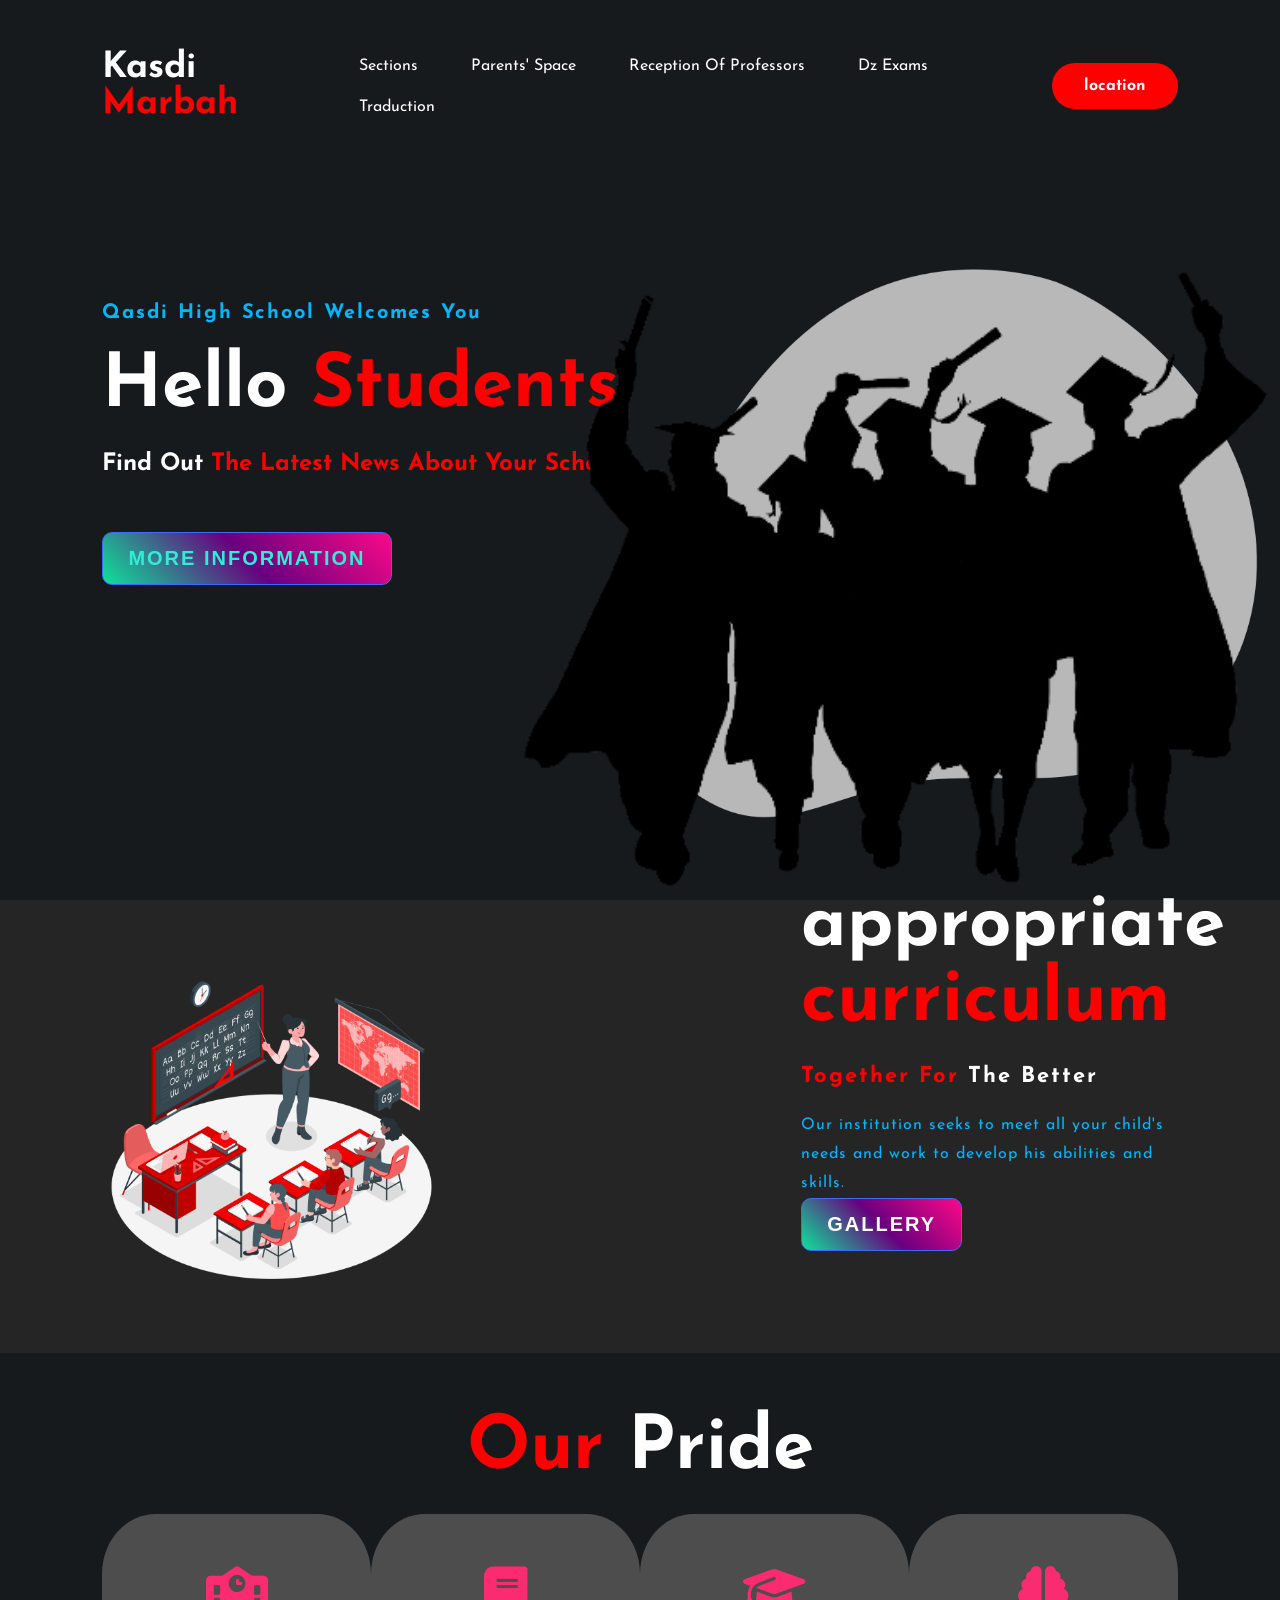
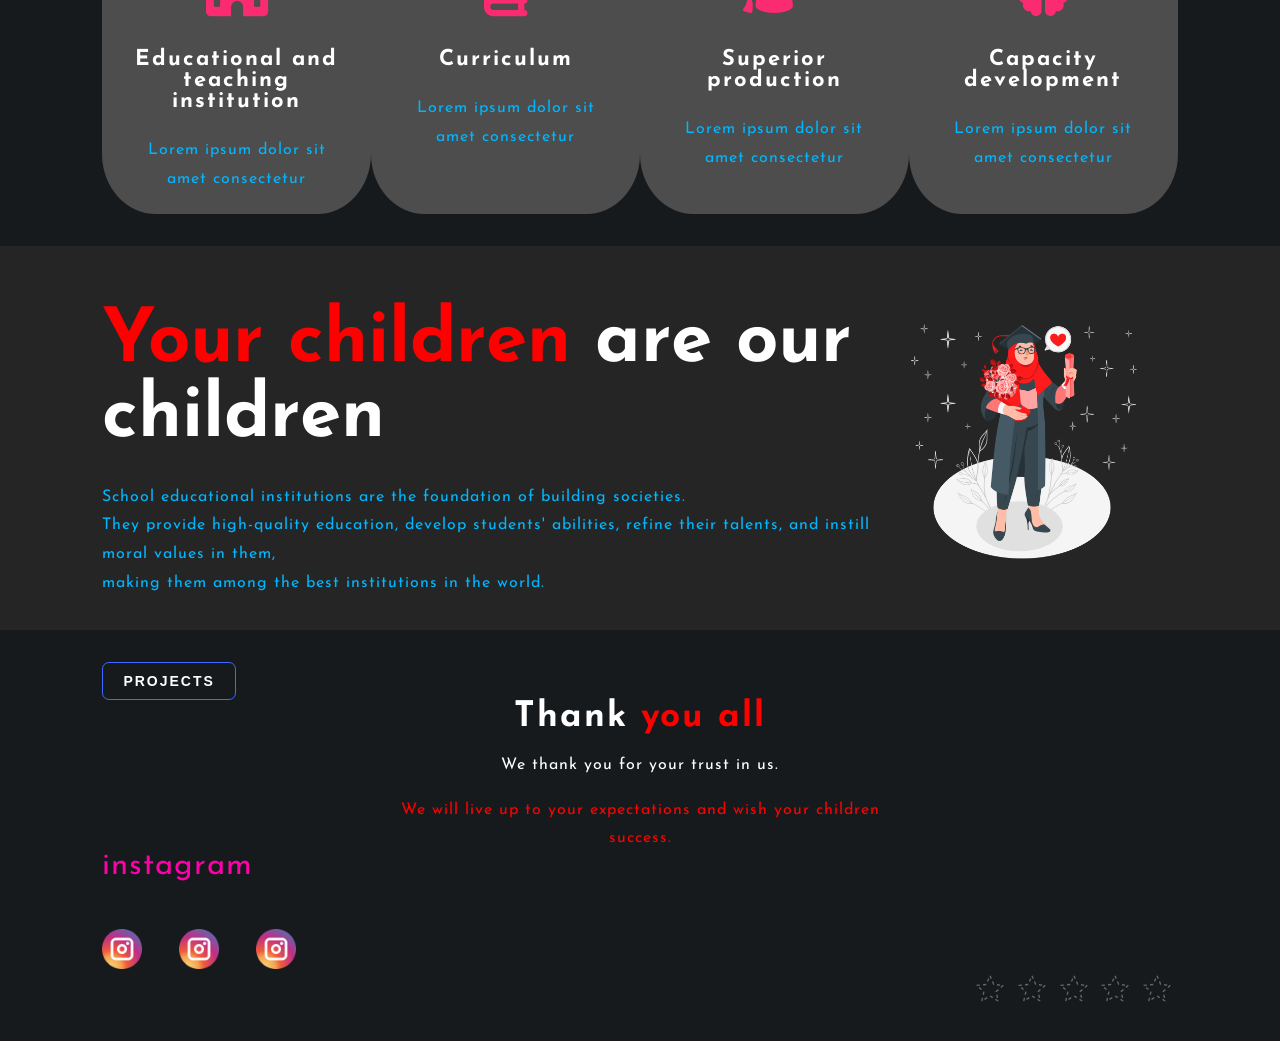
==== index.html @ 63b4a624 "Add files via upload" ====
<!DOCTYPE html>
<html lang="en">
<head>
    <meta charset="UTF-8">
    <meta name="viewport" content="width=device-width, initial-scale=1.0">
    <title>قاصدي مرباح</title>
    <meta name="description" content="مؤسسة قاصدي مرباح">
    <meta name="keywords" content="مؤسسة قاصدي مرباح">
    <link rel="stylesheet" href="index.css">
    <link rel="icon" href="LOGO/ICO1.PNG.ico">
    <link rel="preconnect" href="https://fonts.googleapis.com">
    <link href="https://fonts.googleapis.com/css2?family=Josefin+Sans:wght@500&family=Jost:ital,wght@0,100..900;1,100..900&display=swap" rel="stylesheet">
    <link rel="stylesheet" href="https://cdnjs.cloudflare.com/ajax/libs/font-awesome/6.7.2/css/all.min.css" integrity="sha512-Evv84Mr4kqVGRNSgIGL/F/aIDqQb7xQ2vcrdIwxfjThSH8CSR7PBEakCr51Ck+w+/U6swU2Im1vVX0SVk9ABhg==" crossorigin="anonymous" referrerpolicy="no-referrer" />
</head>
<body>
    
    <section class="home" id="home">
        
        <nav>
            <h6> Kasdi <span> Marbah </span></h6>
            <ul id="actions">
                <li><a href="nfive.html">Sections</a></li>
                <li><a href="https://awlyaa.education.dz/login">Parents' space</a></li>
                <li><a href="SOSL-TIME.HTML">Reception of professors</a></li>
                <li><a href="https://www.dzexams.com/ar/em">Dz Exams</a></li>
                <li><a href="https://translate.google.com/?hl=fr&sl=auto&tl=fr&op=translate">Traduction</a></li>
            </ul>


             <a href="https://maps.app.goo.gl/c3XGakcC2Zh4n3Qe9" class="btn">location</a>

             <button id="menu">
                <span></span>
                <span></span>
                <span></span>
             </button>
        </nav>
        <div class="content">
            <div class="container-texts">
                <h4>Qasdi High School Welcomes You</h4>
                <h1>Hello <span> Students</span></h1>
                <h3> Find Out  <span> The Latest News About <span> Your School</span></span></h3> 
<button class="button" id="showMoreButton">
    <span class="logon">More Information</span>
  </button>
  <div id="additionalContent" style="display: none;">
    <h2 class="logon2">information</h2>
    <p class="php">The Kasdi Merbah Foundation was established in 1995 </p>
    <p class="php">and named after Kasdi Merbah (April 16, 1938 - August 21, 1993),</p>
    <p class="php"> whose real name was Khalef Abdallah, an Algerian politician</p>
    <p class="php"> and former  Prime Minister.</p>
    <img class="imgt" src="PHOTO/qasdilol.jpg" alt="صورة إضافية">
    <img class="imgt" src="PHOTO/mn.jfif" alt="صورة إضافية">
    
             </div>
  

              
            </div>

            <div class="container-images">
                <img src="PHOTO/black.png" alt="" class="shape">
                <img src="PHOTO/hiclipart.com.png" alt="" class="pic">
            </div>
        </div>
        
    </section>

    <section class="about">
        <div class="container-imgses">
            <img src="PHOTO/abc.png" alt="">
        </div>
        <div class="container-texts">
            <h1>appropriate <span> curriculum</span></h1>
            <h5> <span> Together For</span> The Better</h5>
            <p>Our institution seeks to meet all your child's needs and work to develop his abilities and skills.  </p>
<a href="gallery.html">     
    <button class="button">
      <div class="blob1"></div>
      <div class="blob2"></div>
      <div class="inner">Gallery</div>
    </button>
</a>  

        </div>
        
    </section>

    <section class="servicee">
        <h1 class="text-conter"><span>Our </span> Pride</h1>
        <div class="box">
        <div class="card">
            <i class="fa-solid fa-school"></i>
            <h5>  Educational and teaching institution </h5>
            <div class="par">
                <p>Lorem ipsum dolor sit amet consectetur </p>
            </div>
        </div>
        <div class="card">
            <i class="fa-solid fa-book"></i>
            <h5> Curriculum </h5>
            <div class="par">
                <p>Lorem ipsum dolor sit amet consectetur </p>
            </div>
        </div>
        <div class="card">
            <i class="fa-solid fa-graduation-cap"></i>
            <h5> Superior production </h5>
            <div class="par">
                <p>Lorem ipsum dolor sit amet consectetur </p>
            </div>
        </div>
        <div class="card">
            <i class="fa-solid fa-brain"></i>
            <h5> Capacity development </h5>
            <div class="par">
                <p>Lorem ipsum dolor sit amet consectetur </p>
            </div>
        </div>
      </div>
    </section>

    <section class="skills">
        
        <div class="container-skills1">
            <h1><span> Your children </span> are our children</h1>
            <p>School educational institutions are the foundation of building societies.  </p>
            <p> They provide high-quality education, develop students' abilities, refine their talents, and instill moral values ​​in them, </p>
            <p> making them among the best institutions in the world.</p>
        </div>
        <div class="container-skills">
            <img src="PHOTO/ih.png" alt="">
        </div>
    </section>

    <footer>
    <a href="prjct.html">        
    <button >
        Projects
    </button>
    </a>
        <div class="conter-footer">
            <h2>Thank  <span> you all</span></h2>
            <p> We thank you for your trust in us.</p>
            <p class="end">We will live up to your expectations and wish your children success.</p>
        </div>
        <p class="inst">instagram</p>
        <div class="social"> 
            <a href="https://www.instagram.com/i.n.29.y/?__pwa=1" target="_blank"><img src="PHOTO/instagram.png" alt=""></a>
            <a href="https://www.instagram.com/d.a.23.f/?__pwa=1" target="_blank"><img src="PHOTO/instagram.png" alt=""></a>
            <a href="https://www.instagram.com/me_abde.ssamad/?__pwa=1" target="_blank"><img src="PHOTO/instagram.png" alt=""></a>
        </div>
       
<div class="rating">
    <input type="radio" id="star-1" name="star-radio" value="star-1">
    <label for="star-1">
      <svg xmlns="http://www.w3.org/2000/svg" viewBox="0 0 24 24"><path pathLength="360" d="M12,17.27L18.18,21L16.54,13.97L22,9.24L14.81,8.62L12,2L9.19,8.62L2,9.24L7.45,13.97L5.82,21L12,17.27Z"></path></svg>
    </label>
    <input type="radio" id="star-2" name="star-radio" value="star-1">
    <label for="star-2">
      <svg xmlns="http://www.w3.org/2000/svg" viewBox="0 0 24 24"><path pathLength="360" d="M12,17.27L18.18,21L16.54,13.97L22,9.24L14.81,8.62L12,2L9.19,8.62L2,9.24L7.45,13.97L5.82,21L12,17.27Z"></path></svg>
    </label>
    <input type="radio" id="star-3" name="star-radio" value="star-1">
    <label for="star-3">
      <svg xmlns="http://www.w3.org/2000/svg" viewBox="0 0 24 24"><path pathLength="360" d="M12,17.27L18.18,21L16.54,13.97L22,9.24L14.81,8.62L12,2L9.19,8.62L2,9.24L7.45,13.97L5.82,21L12,17.27Z"></path></svg>
    </label>
    <input type="radio" id="star-4" name="star-radio" value="star-1">
    <label for="star-4">
      <svg xmlns="http://www.w3.org/2000/svg" viewBox="0 0 24 24"><path pathLength="360" d="M12,17.27L18.18,21L16.54,13.97L22,9.24L14.81,8.62L12,2L9.19,8.62L2,9.24L7.45,13.97L5.82,21L12,17.27Z"></path></svg>
    </label>
    <input type="radio" id="star-5" name="star-radio" value="star-1">
    <label for="star-5">
      <svg xmlns="http://www.w3.org/2000/svg" viewBox="0 0 24 24"><path pathLength="360" d="M12,17.27L18.18,21L16.54,13.97L22,9.24L14.81,8.62L12,2L9.19,8.62L2,9.24L7.45,13.97L5.82,21L12,17.27Z"></path></svg>
    </label>
  </div>
        
   
    </footer>

    


    <script src="JS/script.js"></script>
</body>
</html>
---- index.css ----
:root{
--primaryColor: red;
--secondaryColor: #00b7ff;
--lightColor: #ffffff;
--bgColor-1: #171a1c;
--bgColor-2: 22282a;
--padding: 8%;
--primaryColor5: rgb(250, 43, 112);
}


h6{
    font-size: 36px;
}
.rating {
    display: flex;
    flex-direction: row-reverse;
    gap: 0.3rem;
    --stroke: #666;
    --fill: #ffc73a;
  }
  
  .rating input {
    appearance: unset;
  }
  
  .rating label {
    cursor: pointer;
  }
  
  .rating svg {
    width: 2rem;
    height: 2rem;
    overflow: visible;
    fill: transparent;
    stroke: var(--stroke);
    stroke-linejoin: bevel;
    stroke-dasharray: 12;
    animation: idle 4s linear infinite;
    transition: stroke 0.2s, fill 0.5s;
  }
  
  @keyframes idle {
    from {
      stroke-dashoffset: 24;
    }
  }
  
  .rating label:hover svg {
    stroke: var(--fill);
  }
  
  .rating input:checked ~ label svg {
    transition: 0s;
    animation: idle 4s linear infinite, yippee 0.75s backwards;
    fill: var(--fill);
    stroke: var(--fill);
    stroke-opacity: 0;
    stroke-dasharray: 0;
    stroke-linejoin: miter;
    stroke-width: 8px;
  }
  
  @keyframes yippee {
    0% {
      transform: scale(1);
      fill: var(--fill);
      fill-opacity: 0;
      stroke-opacity: 1;
      stroke: var(--stroke);
      stroke-dasharray: 10;
      stroke-width: 1px;
      stroke-linejoin: bevel;
    }
  
    30% {
      transform: scale(0);
      fill: var(--fill);
      fill-opacity: 0;
      stroke-opacity: 1;
      stroke: var(--stroke);
      stroke-dasharray: 10;
      stroke-width: 1px;
      stroke-linejoin: bevel;
    }
  
    30.1% {
      stroke: var(--fill);
      stroke-dasharray: 0;
      stroke-linejoin: miter;
      stroke-width: 8px;
    }
  
    60% {
      transform: scale(1.2);
      fill: var(--fill);
    }
  }
  





.theme {
    display: flex;
    align-items: center;
    -webkit-tap-highlight-color: transparent;
  }
  
  .theme__fill,
  .theme__icon {
    transition: 0.3s;
  }
  
  .theme__fill {
    background-color: var(--bg);
    display: block;
    mix-blend-mode: difference;
    position: fixed;
    inset: 0;
    height: 100%;
    transform: translateX(-100%);
  }
  
  .theme__icon,
  .theme__toggle {
    z-index: 1;
  }
  
  .theme__icon,
  .theme__icon-part {
    position: absolute;
  }
  
  .theme__icon {
    display: block;
    top: 0.5em;
    left: 0.5em;
    width: 1.5em;
    height: 1.5em;
  }
  
  .theme__icon-part {
    border-radius: 50%;
    box-shadow: 0.4em -0.4em 0 0.5em hsl(0,0%,100%) inset;
    top: calc(50% - 0.5em);
    left: calc(50% - 0.5em);
    width: 1em;
    height: 1em;
    transition: box-shadow var(--transDur) ease-in-out,
          opacity var(--transDur) ease-in-out,
          transform var(--transDur) ease-in-out;
    transform: scale(0.5);
  }
  
  .theme__icon-part ~ .theme__icon-part {
    background-color: hsl(0,0%,100%);
    border-radius: 0.05em;
    top: 50%;
    left: calc(50% - 0.05em);
    transform: rotate(0deg) translateY(0.5em);
    transform-origin: 50% 0;
    width: 0.1em;
    height: 0.2em;
  }
  
  .theme__icon-part:nth-child(3) {
    transform: rotate(45deg) translateY(0.45em);
  }
  
  .theme__icon-part:nth-child(4) {
    transform: rotate(90deg) translateY(0.45em);
  }
  
  .theme__icon-part:nth-child(5) {
    transform: rotate(135deg) translateY(0.45em);
  }
  
  .theme__icon-part:nth-child(6) {
    transform: rotate(180deg) translateY(0.45em);
  }
  
  .theme__icon-part:nth-child(7) {
    transform: rotate(225deg) translateY(0.45em);
  }
  
  .theme__icon-part:nth-child(8) {
    transform: rotate(270deg) translateY(0.5em);
  }
  
  .theme__icon-part:nth-child(9) {
    transform: rotate(315deg) translateY(0.5em);
  }
  
  .theme__label,
  .theme__toggle,
  .theme__toggle-wrap {
    position: relative;
  }
  
  .theme__toggle,
  .theme__toggle:before {
    display: block;
  }
  
  .theme__toggle {
    background-color: hsl(48,90%,85%);
    border-radius: 25% / 50%;
    box-shadow: 0 0 0 0.125em var(--primaryT);
    padding: 0.25em;
    width: 6em;
    height: 3em;
    -webkit-appearance: none;
    appearance: none;
    transition: background-color var(--transDur) ease-in-out,
          box-shadow 0.15s ease-in-out,
          transform var(--transDur) ease-in-out;
  }
  
  .theme__toggle:before {
    background-color: hsl(48,90%,55%);
    border-radius: 50%;
    content: "";
    width: 2.5em;
    height: 2.5em;
    transition: 0.3s;
  }
  
  .theme__toggle:focus {
    box-shadow: 0 0 0 0.125em var(--primary);
    outline: transparent;
  }
  
 
  .theme__toggle:checked {
    background-color: hsl(198,90%,15%);
  }
  
  .theme__toggle:checked:before,
  .theme__toggle:checked ~ .theme__icon {
    transform: translateX(3em);
  }
  
  .theme__toggle:checked:before {
    background-color: hsl(198,90%,55%);
  }
  
  .theme__toggle:checked ~ .theme__fill {
    transform: translateX(0);
  }
  
  .theme__toggle:checked ~ .theme__icon .theme__icon-part:nth-child(1) {
    box-shadow: 0.2em -0.2em 0 0.2em hsl(0,0%,100%) inset;
    transform: scale(1);
    top: 0.2em;
    left: -0.2em;
  }
  
  .theme__toggle:checked ~ .theme__icon .theme__icon-part ~ .theme__icon-part {
    opacity: 0;
  }
  
  .theme__toggle:checked ~ .theme__icon .theme__icon-part:nth-child(2) {
    transform: rotate(45deg) translateY(0.8em);
  }
  
  .theme__toggle:checked ~ .theme__icon .theme__icon-part:nth-child(3) {
    transform: rotate(90deg) translateY(0.8em);
  }
  
  .theme__toggle:checked ~ .theme__icon .theme__icon-part:nth-child(4) {
    transform: rotate(135deg) translateY(0.8em);
  }
  
  .theme__toggle:checked ~ .theme__icon .theme__icon-part:nth-child(5) {
    transform: rotate(180deg) translateY(0.8em);
  }
  
  .theme__toggle:checked ~ .theme__icon .theme__icon-part:nth-child(6) {
    transform: rotate(225deg) translateY(0.8em);
  }
  
  .theme__toggle:checked ~ .theme__icon .theme__icon-part:nth-child(7) {
    transform: rotate(270deg) translateY(0.8em);
  }
  
  .theme__toggle:checked ~ .theme__icon .theme__icon-part:nth-child(8) {
    transform: rotate(315deg) translateY(0.8em);
  }
  
  .theme__toggle:checked ~ .theme__icon .theme__icon-part:nth-child(9) {
    transform: rotate(360deg) translateY(0.8em);
  }
  
  .theme__toggle-wrap {
    margin: 0 0.75em;
  }
  
  @supports selector(:focus-visible) {
    .theme__toggle:focus {
      box-shadow: 0 0 0 0.125em var(--primaryT);
    }
  
    .theme__toggle:focus-visible {
      box-shadow: 0 0 0 0.125em var(--primary);
    }
  }



.imgt{
    width: 200px; 
    height: 150px; 
}




.logon{
    color: #2feed5;
}



.inst {
    color: #ff00aa;
    font-size: 31px;
    height: 20px;
    
}




button {
    position: relative;
    padding: 10px 20px;
    border-radius: 7px;
    border: 1px solid rgb(61, 106, 255);
    font-size: 14px;
    text-transform: uppercase;
    font-weight: 600;
    letter-spacing: 2px;
    background: transparent;
    color: #fff;
    overflow: hidden;
    box-shadow: 0 0 0 0 transparent;
    -webkit-transition: all 0.2s ease-in;
    -moz-transition: all 0.2s ease-in;
    transition: all 0.2s ease-in;
  }
  
  button:hover {
    background: rgb(61, 106, 255);
    box-shadow: 0 0 30px 5px rgba(0, 142, 236, 0.815);
    -webkit-transition: all 0.2s ease-out;
    -moz-transition: all 0.2s ease-out;
    transition: all 0.2s ease-out;
  }
  
  button:hover::before {
    -webkit-animation: sh02 0.5s 0s linear;
    -moz-animation: sh02 0.5s 0s linear;
    animation: sh02 0.5s 0s linear;
  }
  
  button::before {
    content: '';
    display: block;
    width: 0px;
    height: 86%;
    position: absolute;
    top: 7%;
    left: 0%;
    opacity: 0;
    background: #fff;
    box-shadow: 0 0 50px 30px #fff;
    -webkit-transform: skewX(-20deg);
    -moz-transform: skewX(-20deg);
    -ms-transform: skewX(-20deg);
    -o-transform: skewX(-20deg);
    transform: skewX(-20deg);
  }
  
  @keyframes sh02 {
    from {
      opacity: 0;
      left: 0%;
    }
  
    50% {
      opacity: 1;
    }
  
    to {
      opacity: 0;
      left: 100%;
    }
  }
  
  button:active {
    box-shadow: 0 0 0 0 transparent;
    -webkit-transition: box-shadow 0.2s ease-in;
    -moz-transition: box-shadow 0.2s ease-in;
    transition: box-shadow 0.2s ease-in;
  }
  






      




.button {
    position: relative;
    text-decoration: none;
    color: #fff;
    background: linear-gradient(45deg, #0ce39a, #69007f, #fc0987);
    padding: 14px 25px;
    border-radius: 10px;
    font-size: 1.25em;
    cursor: pointer;
  }
  
  .button span {
    position: relative;
    z-index: 1;
  }
  
  .button::before {
    content: "";
    position: absolute;
    inset: 1px;
    background: #272727;
    border-radius: 9px;
    transition: 0.5s;
  }
  
  .button:hover::before {
    opacity: 0.7;
  }
  
  .button::after {
    content: "";
    position: absolute;
    inset: 0px;
    background: linear-gradient(45deg, #0ce39a, #69007f, #fc0987);
    border-radius: 9px;
    transition: 0.5s;
    opacity: 0;
    filter: blur(20px);
  }
  
  .button:hover:after {
    opacity: 1;
  }
  

*{
    margin: 0;
    padding: 0;
    box-sizing: border-box;
}

html{
    font-family: "Josefin Sans", sans-serif;
    font-size: 16px;
    color: var(--lightColor);
}

.home{
    width: 100%;
    height: 100vh;
    background-color: var(--bgColor-1);
    display: flex;
    flex-direction: column;
}

span{
    color: var(--primaryColor);
}

h2{
    font-size: 2.2rem;
    letter-spacing: 0.12rem;
    cursor: pointer;
}

nav{
    padding-top: 2.8rem;
    padding-left: var(--padding);
    padding-right: var(--padding);
    display: flex;
    justify-content: space-between;
    align-items: center;
}

nav ul li {
    list-style-type: none;
    display: inline-block;
    margin: 0.8rem 1.5rem;
}

nav ul li a{
    color: var(--lightColor);
    text-decoration: none;
    text-transform: capitalize;
    transition: 0.4s;
}

nav ul li a:hover{
    color: var(--primaryColor);
}

.btn{
    background-color: rgb(255, 0, 0);
    color: #ffffff;
    text-decoration: none;
    font-weight: bold;
    padding: 0.81rem 1.87rem;
    border-radius: 30px;
    border: 2px solid transparent;
    transition: 0.4s;
}

.btn:hover{
    background-color: transparent;
    border: 2px solid var(--primaryColor);
}
.content {
    flex-grow: 1;
    padding: 0 var(--padding);
    display: flex;
    align-items: center;
    justify-content: space-between;
}

.container-texts{
    position: relative;
    bottom: 70px;
}

h1{
    font-size: 4.65rem;
    margin: 1.7rem 0;
}
h3{
    font-size: 1.5rem;
    margin-bottom: 3.5rem;
}
h4{
    font-size: 1.25rem;
    letter-spacing: 0.12rem;
    color: var(--secondaryColor);
}

.social{
    margin-top: 3.5rem;
}

.social img{
    margin-right: 2rem;
    width: 2.5rem;
    transition: 0.4s;
}

.social img:hover{
    transform: scale(1.2);
}

.home .container-images{
    width: 45%;
    height: 90%;
    position: relative;
    align-self: flex-end;
}
.home .container-images img{
    position: absolute;
    bottom: 0;
    height: 100%;
    left: 50%;
    transform: translateX(-50%);
    transition: bottom 1s, left 1s;
}

.home .container-images:hover .shape{
    bottom: 40px;
}
.home .container-images:hover .pic{
    left: 45%;
}
.about{
    background-color: var(--bgColor-2);
    padding: 2rem var(--padding);
    display: flex;
    align-items: center;
    justify-content: space-between;
}
.about .container-imgses{
    width: 35%;
}
.about .container-imgses img{
    width: 90%;
}
.about .container-texts{
    width: 35%;
}
p{
    color: var(--secondaryColor);
    letter-spacing: 1px;
    line-height: 1.8rem;
    font-size: 1rem;
}
h5{
    font-size: 1.37rem;
    margin-bottom: 1.5rem;
    letter-spacing: 2px;
}
.about{
    background-color: rgb(37, 37, 37);
}

.servicee{
    background-color: var(--bgColor-1);
    padding: 2rem var(--padding);
}
.text-conter{
    text-align: center;
}

.box {
    display: flex;
    justify-content: space-between;
}

.card {
    width: 280px;
    background-color: #4d4d4d;
    border-radius: 20%;
    padding: 1.3rem 2rem;
    text-align: center;
}
.card i{
    font-size: 3.12rem;
    text-align: center;
    color: var(--primaryColor5);
    margin: 2rem;
}
.skills .container-skills{
    width: 35%;
}
.skills .container-skills img{
    width: 90%;
}
.skills {
    background-color: var(--bgColor-2);
    padding: 2rem var(--padding);
    display: flex;
    align-items: center;
    justify-content: space-between;
}
.skills{
    background-color: rgb(37, 37, 37);
}


footer{
    padding: 2rem var(--padding);
    background-color: var(--bgColor-1);
}
footer .conter-footer{
    display: flex;
    flex-direction: column;
    align-items: center;
    justify-content: center;
}

footer .conter-footer p {
    color: var(--lightColor);
    text-align: center;
    width: 500px;
    margin-top: 1rem;
}

footer .conter-footer .end{
    color: var(--primaryColor);
    margin-top: 1rem;

}
.social a{
    text-decoration: none;
}


#menu{
    display: none;
    position: relative;
    appearance: none;
    border: none;
    outline: none;
    background: none;
    cursor: pointer;
    user-select: none;
}

#menu span{
    display: block;
    width: 33px;
    height: 4px;
    background-color: var(--lightColor);
    border-radius: 6px;
    transform-origin: 0 0;
    transition: 0.4s;
    margin-bottom: 5px;
}



#menu.is-active span:nth-child(1) {
    transform: translate(0px, -2px) rotate(45deg);
}
#menu.is-active span:nth-child(2) {
    opacity: 0;
    transform: translateX(15px);
}

#menu.is-active span:nth-child(3) {
    transform: translate(-3px, 3px) rotate(-45deg);
}

#menu.is-active span {
    background-color: var(--primaryColor);
}















@media screen and (max-width: 575px) {
    :root{
        --padding: 1.5rem;
}

html{
    font-size: 13px;
}





.home .container-images {
    display: none;
}

nav{
    position: fixed;
    top: 0;
    left: 0;
    right: 0;
    height: 82px;
    padding-top: 0;
    background-color: var(--bgColor-1);
    border-bottom: 1px solid var(--bgColor-2);
    z-index: 100;
}




#additionalContent {
    margin-top: 10px;
    border: 1px solid #ccc;
    padding: 10px;
}






nav ul {
    display: none;
    position: fixed;
    top: 0;
    left: 0;
    width: 100vw;
    height: 100vw;
    background: rgb(31, 30, 30);
}

nav ul.is-active{
    display: block;
}

nav ul li{
    display: block;
    text-align: center;
    margin: 50px;
}


.container-texts{
    bottom: 0;
}
.social{
    margin-top: 70px;
}
h3{
    margin-top: 70px;
}
#menu{
    display: block;
}


.about .container-imgses{
    display: none;
}
.about .container-texts{
    width: 100%;
}

.box{
    justify-content: center;
    flex-wrap: wrap;
    gap: 1rem;
}

.skills .container-skills{
    display: none;
}

































}

@media screen and (min-width: 576px) and (max-width: 767px) {
    :root{
        --padding: 1.5rem;
}

html{
    font-size: 13px;
}


.home .container-images {
    display: none;
}

nav{
    position: fixed;
    top: 0;
    left: 0;
    right: 0;
    height: 82px;
    padding-top: 0;
    background-color: var(--bgColor-1);
    border-bottom: 1px solid var(--bgColor-2);
    z-index: 100;
}




nav ul {
    display: none;
    position: fixed;
    top: 0;
    left: 0;
    width: 100vw;
    height: 100vw;
    background: var(--bgColor-2);
}

nav ul.is-active{
    display: block;
}

nav ul li{
    display: block;
    text-align: center;
    margin: 50px;
}


.container-texts{
    bottom: 0;
}
.social{
    margin-top: 30px;
}
h3{
    margin-top: 30px;
}
#menu{
    display: block;
}


.about .container-imgses{
    display: none;
}
.about .container-texts{
    width: 100%;
}

.box{
    justify-content: center;
    flex-wrap: wrap;
    gap: 1rem;
}

.skills .container-skills{
    display: none;
}
.content{
    padding-top: 82px;
}








}

@media screen and (min-width: 768px) and (max-width: 991px) {
    :root{
        --padding: 1.5rem;
}

html{
    font-size: 13px;
}


.home .container-images {
    display: none;
}

nav{
    position: fixed;
    top: 0;
    left: 0;
    right: 0;
    height: 82px;
    padding-top: 0;
    background-color: var(--bgColor-1);
    border-bottom: 1px solid var(--bgColor-2);
    z-index: 100;
}




nav ul {
    display: none;
    position: fixed;
    top: 0;
    left: 0;
    width: 100vw;
    height: 100vw;
    background: var(--bgColor-2);
}

nav ul.is-active{
    display: block;
}

nav ul li{
    display: block;
    text-align: center;
    margin: 50px;
}


.container-texts{
    bottom: 0;
}
.social{
    margin-top: 70px;
}
h3{
    margin-top: 70px;
}
#menu{
    display: block;
}


.about .container-imgses{
    display: none;
}
.about .container-texts{
    width: 100%;
}

.box{
    justify-content: center;
    flex-wrap: wrap;
    gap: 1rem;
}

.skills .container-skills{
    display: none;
}







}

@media screen and (min-width: 991px) and (max-width: 1279px) {
    :root{
        --padding: 1.5rem;
}

html{
    font-size: 13px;
}


.home .container-images {
    height: 55%;
    width: 50%;
}

nav{
    position: fixed;
    top: 0;
    left: 0;
    right: 0;
    height: 82px;
    padding-top: 0;
    background-color: var(--bgColor-1);
    border-bottom: 1px solid var(--bgColor-2);
    z-index: 100;
}




nav ul {
    display: none;
    position: fixed;
    top: 0;
    right: 0;
    width: 50vw;
    height: 100vw;
    background: rgb(31, 30, 30);
}

nav ul.is-active{
    display: block;
}

nav ul li{
    display: block;
    text-align: center;
    margin: 50px;
}


.container-texts{
    bottom: 0;
}
.social{
    margin-top: 70px;
}
h3{
    margin-top: 70px;
}
#menu{
    display: block;
}



.about .container-texts{
    width: 100%;

}
.container-skills1 p{
    font-size: 26px;
}

.box{
    justify-content: center;
    flex-wrap: wrap;
    gap: 1rem;
}


.par p{
    font-size: 24px;
}
.container-texts p{
    font-size: 20px;
}
.conter-footer p{
    font-size: 20px;
}






}
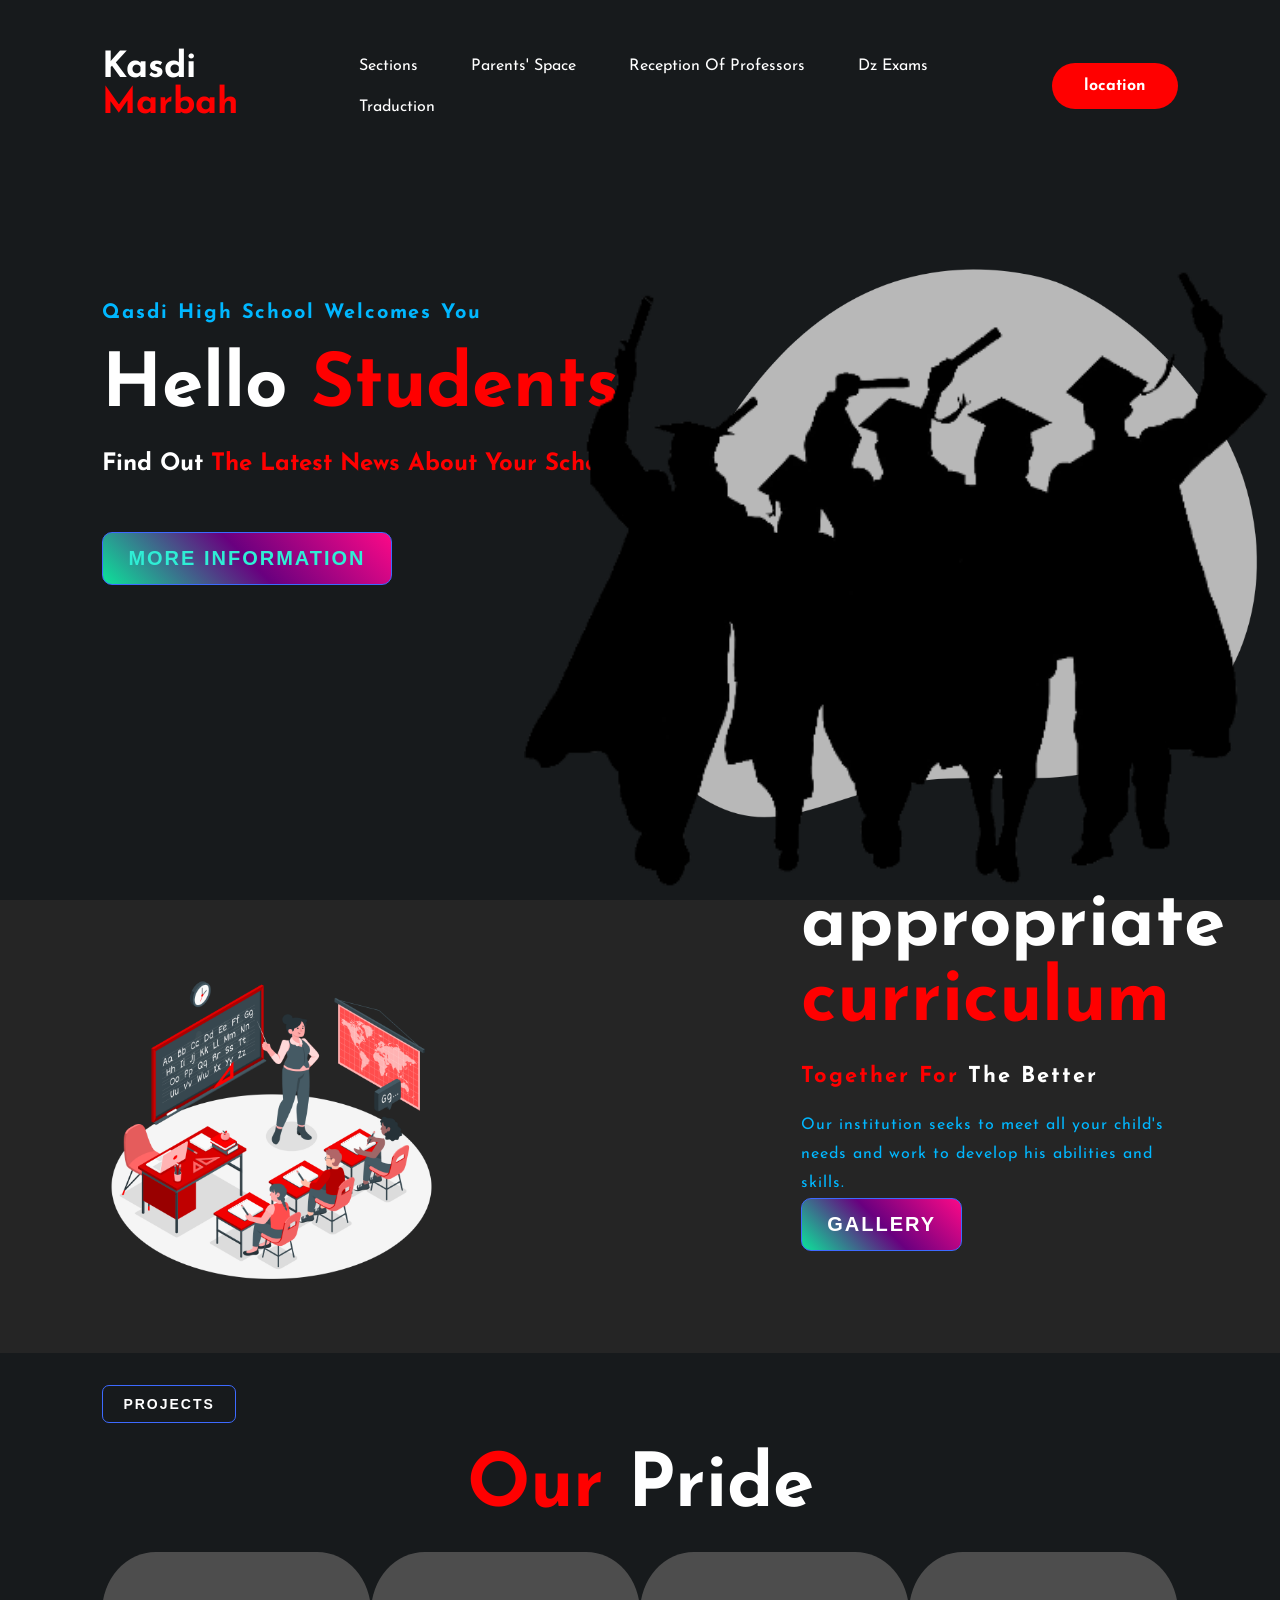
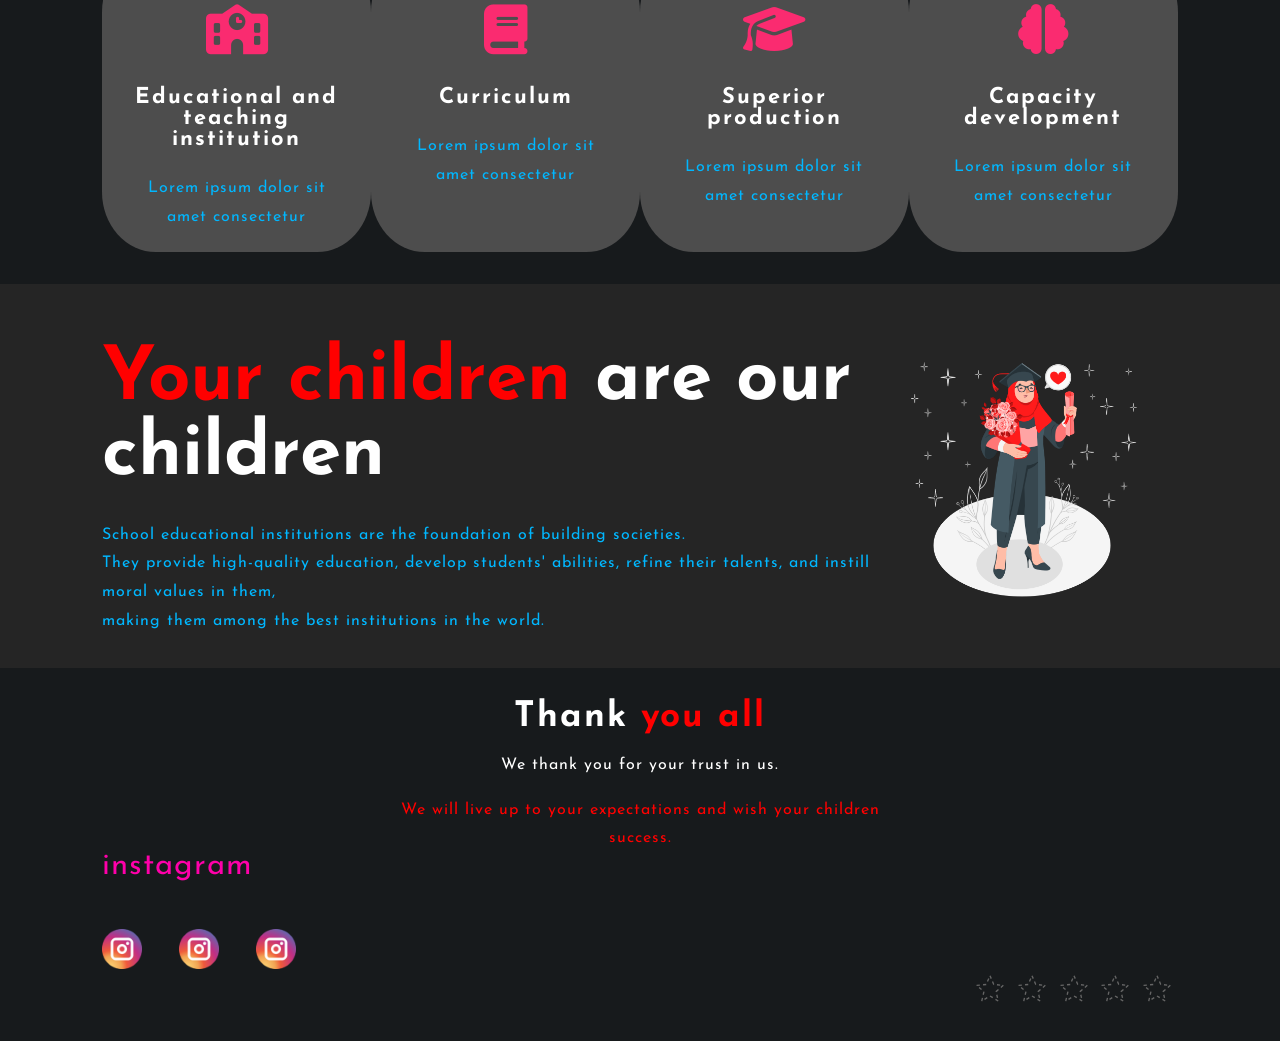
==== commit cb42534e: "Add files via upload" ====
--- a/index.html
+++ b/index.html
@@ -87,6 +87,11 @@
     </section>
 
     <section class="servicee">
+        <a href="prjct.html">        
+            <button >
+                Projects
+            </button>
+            </a>
         <h1 class="text-conter"><span>Our </span> Pride</h1>
         <div class="box">
         <div class="card">
@@ -133,12 +138,8 @@
         </div>
     </section>
 
-    <footer>
-    <a href="prjct.html">        
-    <button >
-        Projects
-    </button>
-    </a>
+    <footer class="font">
+    
         <div class="conter-footer">
             <h2>Thank  <span> you all</span></h2>
             <p> We thank you for your trust in us.</p>
--- a/index.css
+++ b/index.css
@@ -762,6 +762,11 @@
 }
 
 
+.font{
+  display: none;
+}
+
+
 
 
 
